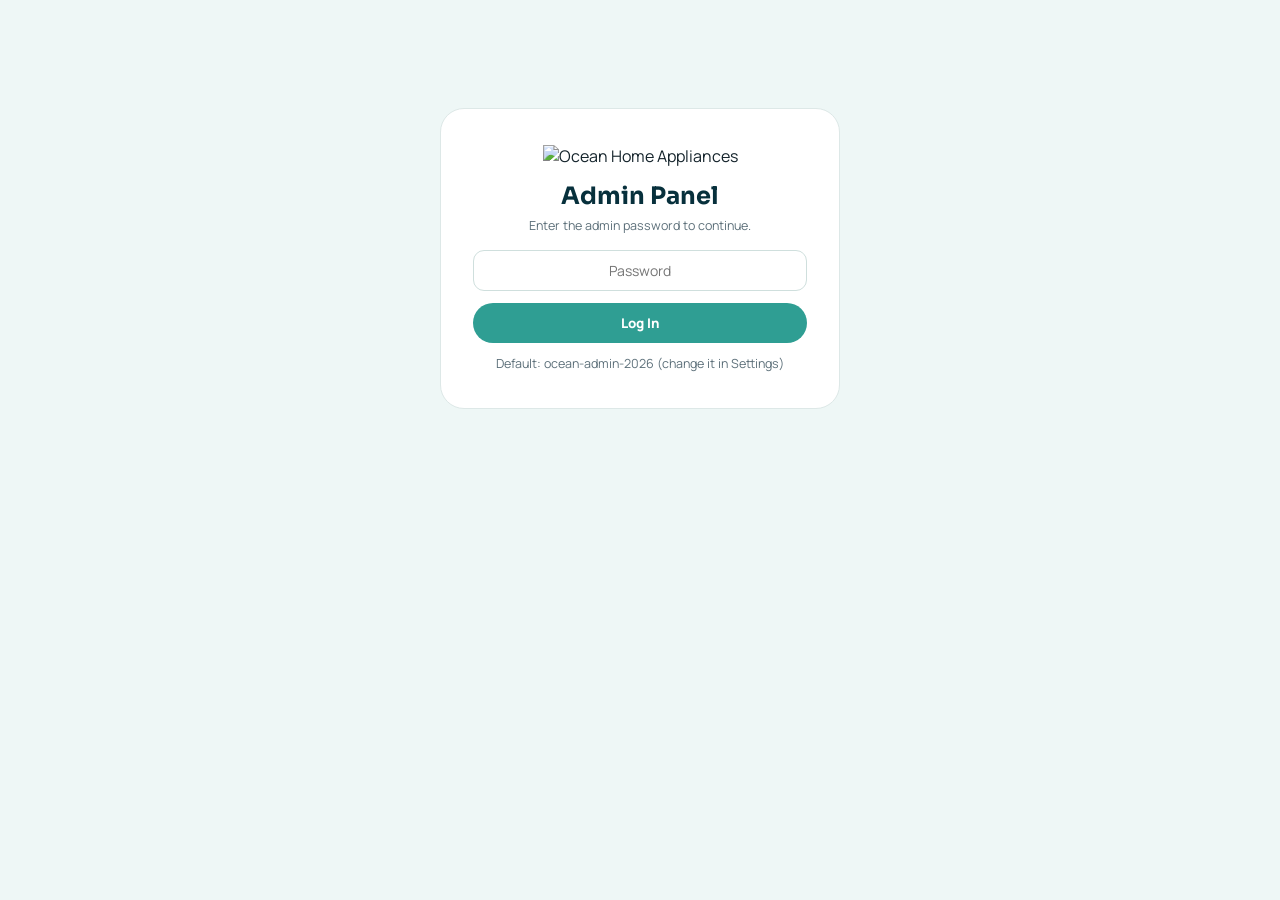
==== admin/admin.html @ 50cb10e4 "Add files via upload" ====
<!DOCTYPE html>
<html lang="en">
<head>
<meta charset="UTF-8">
<meta name="viewport" content="width=device-width, initial-scale=1.0">
<title>Admin — Ocean Home Appliances</title>
<link href="https://fonts.googleapis.com/css2?family=Sora:wght@500;600;700&family=Manrope:wght@400;600;700;800&display=swap" rel="stylesheet">
<style>
*{box-sizing:border-box;margin:0;padding:0}
:root{--sea:#07303c;--teal:#2f9e93;--mist:#eef7f6;--ink:#14232b;--muted:#5d707a;--line:#dde8e7}
body{font-family:'Manrope',sans-serif;background:var(--mist);color:var(--ink)}
h1,h2,h3{font-family:'Sora',sans-serif;color:var(--sea)}
button{font-family:inherit;cursor:pointer}
.gate{max-width:400px;margin:12vh auto;background:#fff;border:1px solid var(--line);border-radius:24px;padding:36px 32px;text-align:center}
.gate img{height:60px;margin:0 auto 14px}
.layout{display:grid;grid-template-columns:225px 1fr;min-height:100vh}
.side{background:var(--sea);color:#fff;padding:24px 16px;position:sticky;top:0;height:100vh}
.side img{height:46px;background:#fff;border-radius:10px;padding:5px 8px;margin-bottom:20px}
.side a{display:block;color:#c4dedb;padding:11px 13px;border-radius:11px;font-weight:700;font-size:14.5px;cursor:pointer;margin-bottom:3px}
.side a.on,.side a:hover{background:rgba(255,255,255,.13);color:#fff}
.main{padding:28px 30px;max-width:1060px}
.cards{display:grid;grid-template-columns:repeat(auto-fit,minmax(180px,1fr));gap:15px;margin:18px 0 26px}
.stat{background:#fff;border:1px solid var(--line);border-radius:18px;padding:19px}
.stat b{font-family:'Sora';font-size:30px;display:block;color:var(--sea)}
.stat span{color:var(--muted);font-size:13px;font-weight:700;letter-spacing:.6px;text-transform:uppercase}
table{width:100%;border-collapse:collapse;background:#fff;border:1px solid var(--line);border-radius:16px;overflow:hidden}
th,td{padding:11px 13px;text-align:left;font-size:14px;border-bottom:1px solid var(--line);vertical-align:top}
th{background:#e3efee;font-size:12px;letter-spacing:1px;text-transform:uppercase}
.fld{margin-bottom:12px}
.fld label{display:block;font-size:12.5px;font-weight:800;margin-bottom:4px}
.fld input,.fld textarea,.fld select{width:100%;padding:10px 12px;border:1.5px solid #cfdfdd;border-radius:11px;font-family:inherit;font-size:14px;background:#fff}
.btn{background:var(--sea);color:#fff;border:0;border-radius:99px;padding:11px 22px;font-weight:800}
.btn.teal{background:var(--teal)} .btn.ghost{background:#fff;color:var(--ink);border:1.5px solid #cfdfdd}
.btn.sm{padding:7px 14px;font-size:13px}
.editor{background:#fff;border:1px solid var(--line);border-radius:18px;padding:22px;margin:16px 0}
.grid2{display:grid;grid-template-columns:1fr 1fr;gap:13px}
.hint{font-size:12.5px;color:var(--muted)}
.thumb{width:56px;height:56px;object-fit:contain;background:#f2f8f7;border-radius:9px}
@media(max-width:820px){.layout{grid-template-columns:1fr}.side{position:static;height:auto}}
</style>
</head>
<body>
<div id="gate" class="gate" style="display:none">
  <img src="../images/logo-dark.png" alt="Ocean Home Appliances">
  <h2 style="margin-bottom:6px">Admin Panel</h2>
  <p class="hint" style="margin-bottom:16px">Enter the admin password to continue.</p>
  <div class="fld"><input type="password" id="pwIn" placeholder="Password" style="text-align:center"></div>
  <button class="btn teal" style="width:100%" onclick="tryLogin()">Log In</button>
  <p class="hint" style="margin-top:12px">Default: ocean-admin-2026 (change it in Settings)</p>
</div>

<div id="app" class="layout" style="display:none">
  <aside class="side">
    <img src="../images/logo-light.png" alt="Ocean Home Appliances">
    <a data-v="dash" class="on">📊 Dashboard</a>
    <a data-v="prods">📦 Products</a>
    <a data-v="sets">⚙️ Settings</a>
    <a data-v="data">💾 Data</a>
    <a href="../index.html" style="margin-top:16px">← View Website</a>
    <a onclick="logout()">Log Out</a>
  </aside>
  <div class="main" id="view"></div>
</div>

<script>window.ROOT="../";</script>
<script src="../data/products.js"></script>
<script src="../assets/store.js"></script>
<script>
const PWK="ocean_admin_pw";
const getPw=()=>localStorage.getItem(PWK)||"ocean-admin-2026";
function tryLogin(){ if(pwIn.value===getPw()){ sessionStorage.setItem("ocean_admin","1"); boot(); } else alert("Wrong password"); }
function logout(){ sessionStorage.removeItem("ocean_admin"); location.reload(); }
function boot(){ gate.style.display="none"; app.style.display="grid"; show("dash"); }
if(sessionStorage.getItem("ocean_admin")==="1") boot(); else gate.style.display="block";
pwIn.addEventListener('keydown',e=>{if(e.key==='Enter')tryLogin()});
const view=document.getElementById('view');
document.querySelectorAll('.side a[data-v]').forEach(a=>a.addEventListener('click',()=>{
  document.querySelectorAll('.side a[data-v]').forEach(x=>x.classList.toggle('on',x===a)); show(a.dataset.v); }));
const BUILTIN=["images/ac.png","images/cooler.png","images/range.png","images/fridge.png","images/washer.png","images/freezer.png","images/microwave.png","images/dispenser.png","images/iron.png","images/processor.png","images/tv.png","images/geyser.png"];
const imgSrc=p=>{const s=p.img||""; return (s.startsWith("http")||s.startsWith("data:"))?s:"../"+s;};

function show(v){
  if(v==="dash"){
    const ps=Ocean.products();
    view.innerHTML=`<h2>Dashboard</h2>
    <div class="cards">
      <div class="stat"><b>${ps.length}</b><span>Products</span></div>
      <div class="stat"><b>${new Set(ps.map(p=>p.c)).size}</b><span>Categories</span></div>
      <div class="stat"><b>${ps.filter(p=>p.f).length}</b><span>Featured</span></div>
      <div class="stat"><b>${ps.filter(p=>p.price>0).length}</b><span>With Prices</span></div>
    </div>
    <p class="hint">Products marked “Price on Request” invite customers to enquire on WhatsApp. Set an Rs. price on any product to show it on the website.</p>`;
  }
  if(v==="prods"){
    const ps=Ocean.products();
    view.innerHTML=`<h2>Products</h2><p class="hint" style="margin:6px 0 14px">Specs: one feature per line — they appear in the “View Specs” window.</p>
    <button class="btn teal" onclick="editProd(null)">+ Add Product</button>
    <div id="edBox"></div>
    <table style="margin-top:16px"><tr><th></th><th>Name</th><th>Model</th><th>Category</th><th>Price</th><th>★</th><th></th></tr>
    ${ps.map(p=>`<tr><td><img class="thumb" src="${imgSrc(p)}"></td><td><b>${p.n}</b></td><td>${p.m||''}</td><td>${p.c}</td><td>${p.price?Ocean.money(p.price):'On Request'}</td><td>${p.f?'★':''}</td>
      <td><button class="btn sm ghost" onclick="editProd(${p.id})">Edit</button> <button class="btn sm ghost" onclick="delProd(${p.id})">Delete</button></td></tr>`).join('')}</table>`;
  }
  if(v==="sets"){
    const s=Ocean.settings();
    view.innerHTML=`<h2>Settings</h2><div class="editor">
     <div class="grid2">
      <div class="fld"><label>WhatsApp number (with country code)</label><input id="sWa" value="${s.wa}"></div>
      <div class="fld"><label>Display phone</label><input id="sPhone" value="${s.phone}"></div>
     </div>
     <div class="fld"><label>Contact email</label><input id="sEmail" value="${s.email}"></div>
     <div class="fld"><label>Admin password</label><input id="sPw" value="${getPw()}"></div>
     <button class="btn teal" onclick="saveSets()">Save Settings</button>
     <p class="hint" style="margin-top:10px">Note: the phone/email printed in the page headers and footers are part of the page design — tell your developer to update those too when the business numbers change.</p></div>`;
  }
  if(v==="data"){
    view.innerHTML=`<h2>Data</h2><div class="editor">
     <p class="hint" style="margin-bottom:13px">Product edits and settings are stored in this browser. Export a backup before changing devices.</p>
     <button class="btn" onclick="exportData()">Export Backup (JSON)</button>
     <label class="btn ghost" style="display:inline-block">Import Backup <input type="file" accept=".json" style="display:none" onchange="importData(this)"></label>
     <button class="btn ghost" onclick="if(confirm('Reset ALL edits to the built-in catalogue?')){['ocean_override','ocean_settings'].forEach(k=>localStorage.removeItem(k));alert('Reset done');show('dash')}">Reset Everything</button></div>`;
  }
}
function editProd(id){
  const ps=Ocean.products();
  const p=id?ps.find(x=>x.id===id):{id:Date.now(),n:"",m:"",c:"Air Conditioners",img:"images/ac.png",price:0,f:0,d:"",s:[]};
  edBox.innerHTML=`<div class="editor"><h3 style="margin-bottom:13px">${id?'Edit':'Add'} Product</h3>
   <div class="grid2">
    <div class="fld"><label>Name</label><input id="pN" value="${(p.n||'').replace(/"/g,'&quot;')}"></div>
    <div class="fld"><label>Model / Subtitle</label><input id="pM" value="${(p.m||'').replace(/"/g,'&quot;')}"></div>
    <div class="fld"><label>Category</label><input id="pC" value="${p.c}" list="catDl"><datalist id="catDl">${[...new Set(ps.map(x=>x.c))].map(c=>`<option>${c}</option>`).join('')}</datalist></div>
    <div class="fld"><label>Price (Rs.) — 0 = Price on Request</label><input id="pP" type="number" min="0" value="${p.price||0}"></div>
    <div class="fld"><label>Featured</label><select id="pF"><option value="0" ${!p.f?'selected':''}>No</option><option value="1" ${p.f?'selected':''}>Yes ★</option></select></div>
    <div class="fld"><label>Image — built-in path, URL, or upload below</label><input id="pI" value="${(p.img||'').replace(/"/g,'&quot;')}" list="imgDl"><datalist id="imgDl">${BUILTIN.map(b=>`<option>${b}</option>`).join('')}</datalist></div>
   </div>
   <div class="fld"><input type="file" accept="image/*" onchange="upImg(this)"><span class="hint"> Uploading stores the photo inside the product (best for small images).</span></div>
   <div class="fld"><label>Short description</label><textarea id="pD" rows="2">${p.d||''}</textarea></div>
   <div class="fld"><label>Specs (one per line)</label><textarea id="pS" rows="6">${(p.s||[]).join('\n')}</textarea></div>
   <button class="btn teal" onclick="saveProd(${p.id})">Save Product</button>
   <button class="btn ghost" onclick="show('prods')">Cancel</button></div>`;
}
function upImg(inp){ const f=inp.files[0]; if(!f)return; const r=new FileReader(); r.onload=()=>{ pI.value=r.result; }; r.readAsDataURL(f); }
function saveProd(id){
  let ps=Ocean.products();
  const rec={id, n:pN.value.trim(), m:pM.value.trim(), c:pC.value.trim()||"Air Conditioners", price:+pP.value||0, f:+pF.value, img:pI.value.trim(), d:pD.value.trim(), s:pS.value.split('\n').map(x=>x.trim()).filter(Boolean)};
  const ix=ps.findIndex(x=>x.id===id); if(ix>=0)ps[ix]=rec; else ps.push(rec);
  Ocean.saveProducts(ps); show('prods');
}
function delProd(id){ if(!confirm("Delete this product?"))return; Ocean.saveProducts(Ocean.products().filter(x=>x.id!==id)); show('prods'); }
function saveSets(){ const s=Ocean.settings(); s.wa=sWa.value.trim(); s.phone=sPhone.value.trim(); s.email=sEmail.value.trim(); Ocean.saveSettings(s); localStorage.setItem(PWK, sPw.value.trim()||getPw()); alert("Settings saved."); }
function exportData(){
  const d={}; ["ocean_override","ocean_settings"].forEach(k=>d[k]=localStorage.getItem(k));
  const a=document.createElement('a'); a.href=URL.createObjectURL(new Blob([JSON.stringify(d)],{type:"application/json"})); a.download="ocean-backup.json"; a.click();
}
function importData(inp){ const f=inp.files[0]; if(!f)return; const r=new FileReader(); r.onload=()=>{ try{ const d=JSON.parse(r.result); Object.keys(d).forEach(k=>{ if(d[k]!=null) localStorage.setItem(k,d[k]); }); alert("Backup imported."); show('dash'); }catch(e){ alert("Invalid file"); } }; r.readAsText(f); }
</script>
</body>
</html>
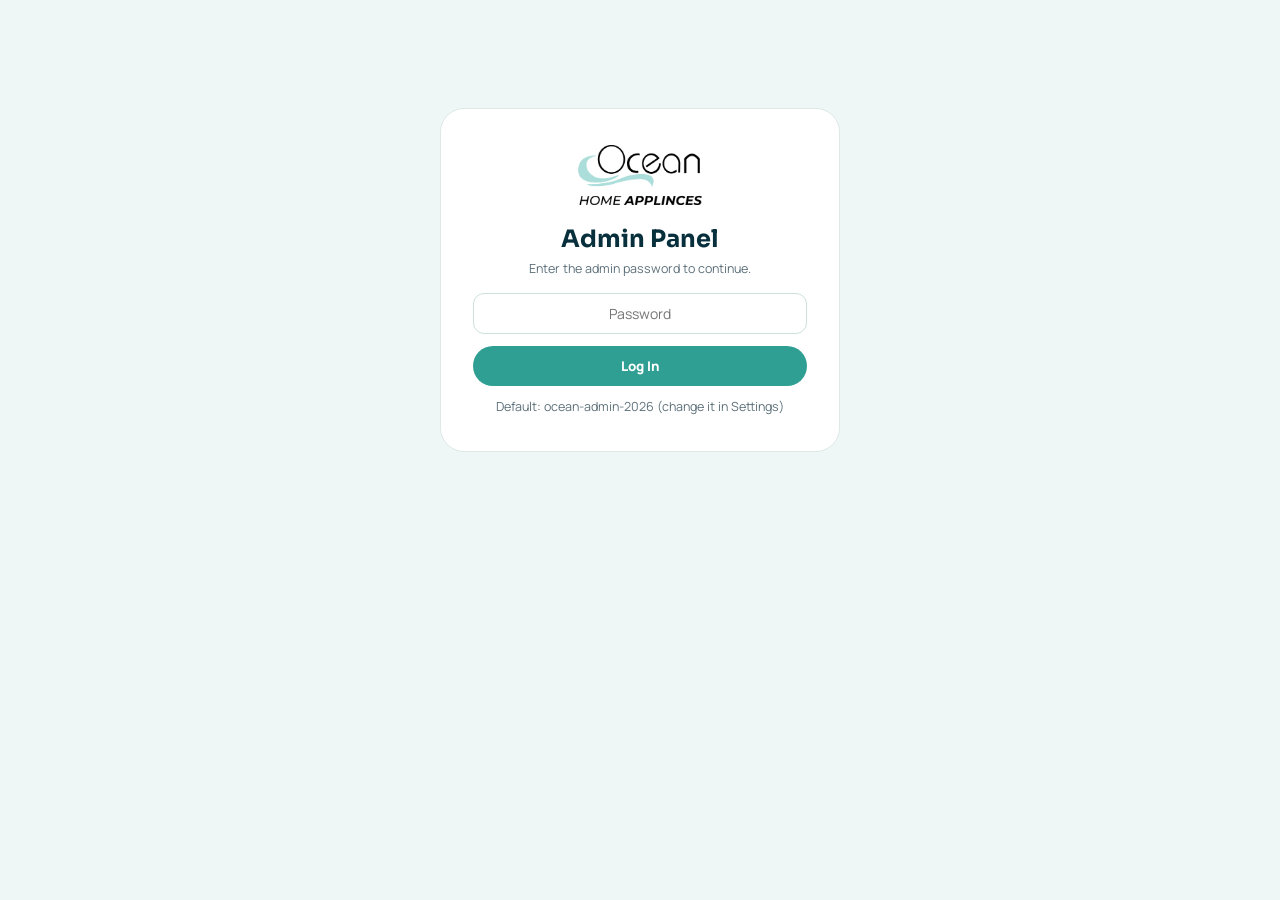
==== commit 726c7c5a: "Add files via upload" ====
--- a/admin/admin.html
+++ b/admin/admin.html
@@ -67,7 +67,7 @@
 <script src="../assets/store.js"></script>
 <script>
 const PWK="ocean_admin_pw";
-const getPw=()=>localStorage.getItem(PWK)||"ocean-admin-2026";
+const getPw=()=>localStorage.getItem(PWK)||"admin1234";
 function tryLogin(){ if(pwIn.value===getPw()){ sessionStorage.setItem("ocean_admin","1"); boot(); } else alert("Wrong password"); }
 function logout(){ sessionStorage.removeItem("ocean_admin"); location.reload(); }
 function boot(){ gate.style.display="none"; app.style.display="grid"; show("dash"); }
